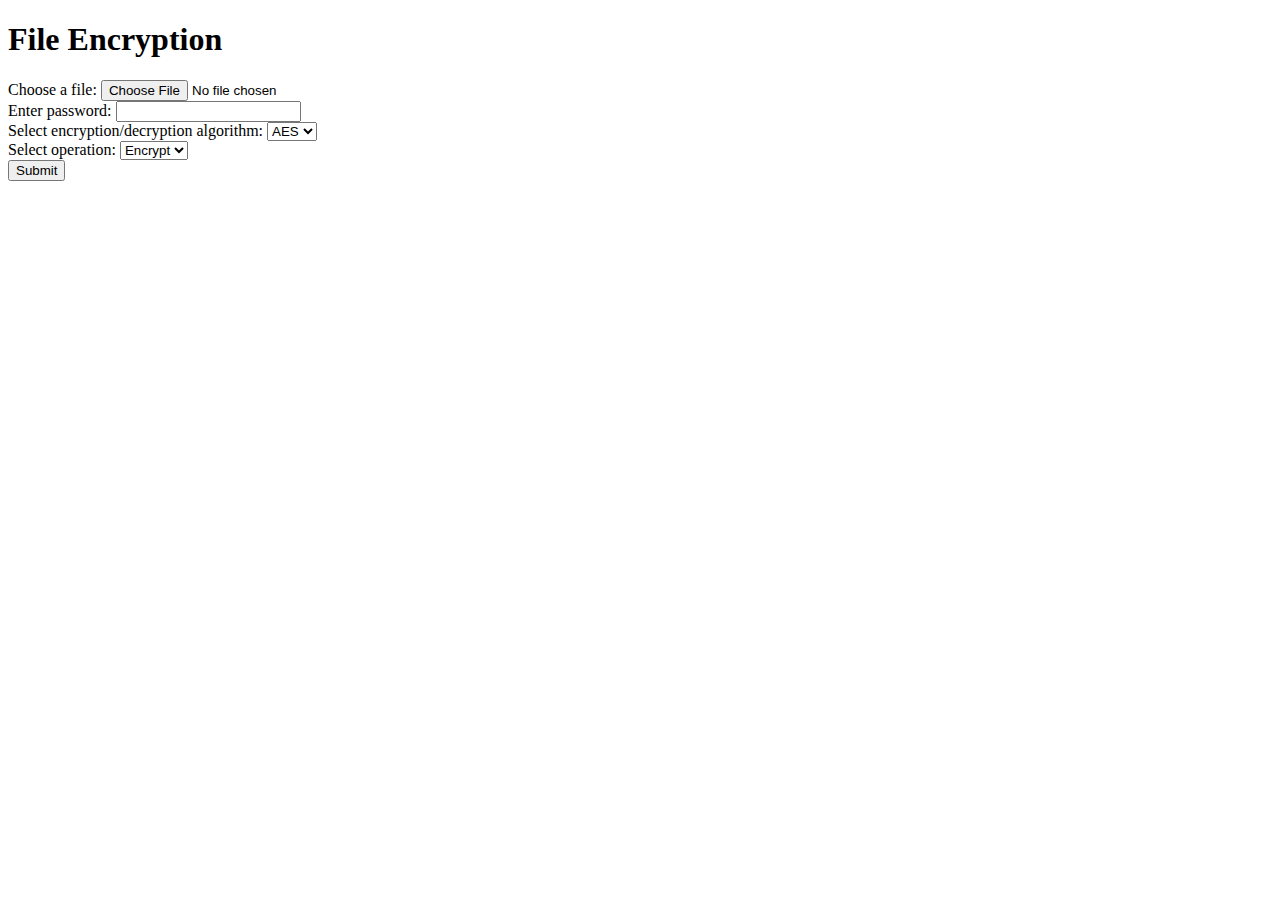
==== project/templates/index.html @ 1adf4c0d "working aes" ====
<!DOCTYPE html>
<html lang="en">
<head>
    <meta charset="UTF-8">
    <meta name="viewport" content="width=device-width, initial-scale=1.0">
    <title>File Encryption</title>
    <link rel="stylesheet" href="styles.css">
</head>
<body>
    <h1>File Encryption</h1>

    <form method="post" enctype="multipart/form-data" id="encryption-form">
        <label for="file">Choose a file:</label>
        <input type="file" name="file" id="file" required><br>

        <label for="password">Enter password:</label>
        <input type="password" name="password" id="password" required><br>

        <label for="algorithm">Select encryption/decryption algorithm:</label>
        <select name="algorithm" id="algorithm" required>
            <option value="AES">AES</option>
            <option value="RSA">RSA</option>
        </select><br>

        <label for="operation">Select operation:</label>
        <select name="operation" id="operation" required>
            <option value="encrypt">Encrypt</option>
            <option value="decrypt">Decrypt</option>
        </select><br>

        <input type="submit" value="Submit">
    </form>

    <div id="result-container" style="display:none;">
        <h2>Result:</h2>
        <div id="result"></div>
        <a href="#" id="download-link" download></a>
    </div>

    <script src="script.js"></script>
</body>
</html>
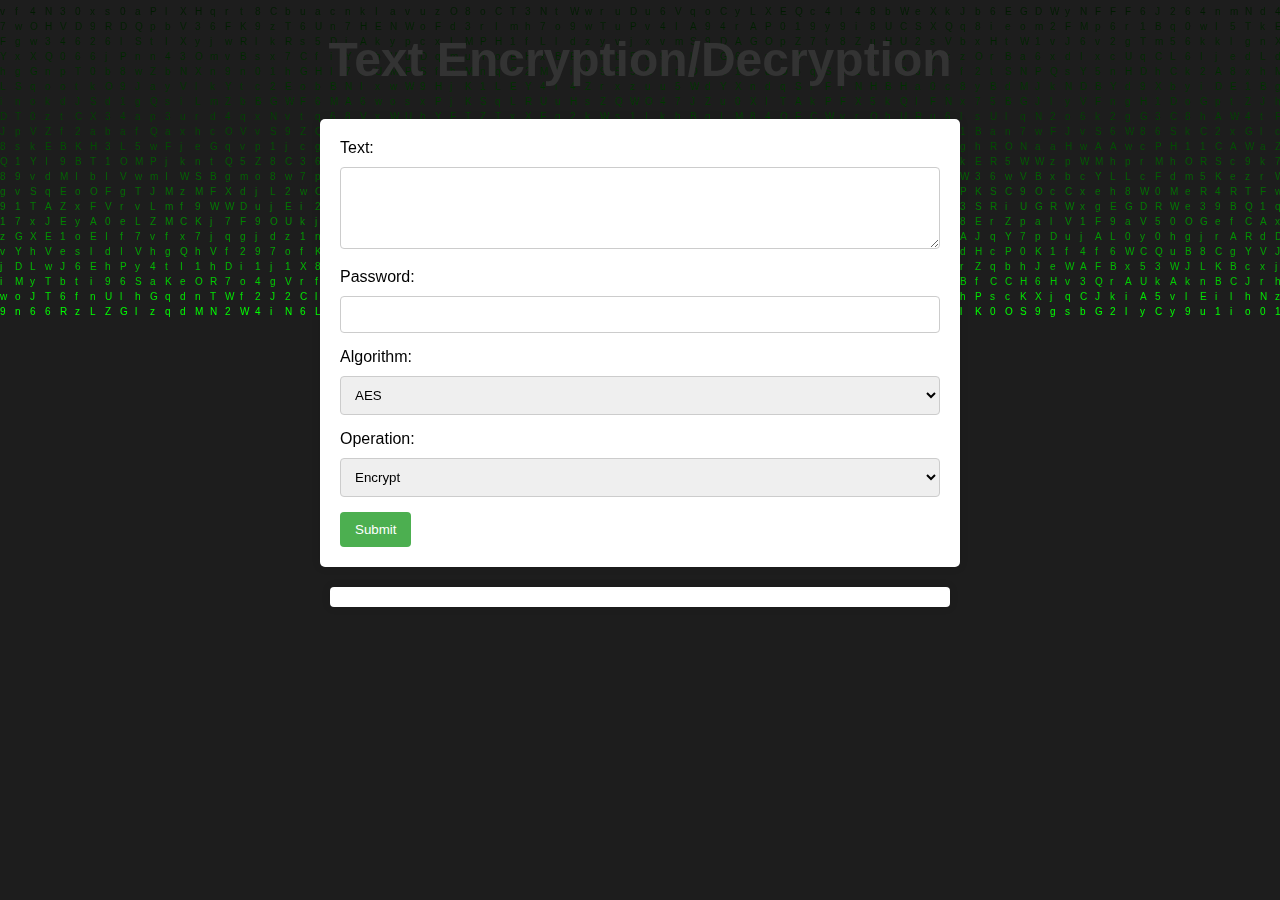
==== commit bc85aa35: "matrix rain added" ====
--- a/project/templates/index.html
+++ b/project/templates/index.html
@@ -1,42 +1,86 @@
 <!DOCTYPE html>
 <html lang="en">
+
 <head>
     <meta charset="UTF-8">
     <meta name="viewport" content="width=device-width, initial-scale=1.0">
-    <title>File Encryption</title>
-    <link rel="stylesheet" href="styles.css">
+    <title>Text Encryption/Decryption</title>
+    <link rel="stylesheet" href="../static/style.css">
+    <script src="../static/matrix-rain.js"></script>
+    <script src="https://code.jquery.com/jquery-3.6.4.min.js"></script>
+
 </head>
+
 <body>
-    <h1>File Encryption</h1>
+    <canvas id="matrixCanvas"></canvas>
 
-    <form method="post" enctype="multipart/form-data" id="encryption-form">
-        <label for="file">Choose a file:</label>
-        <input type="file" name="file" id="file" required><br>
+    <h1>Text Encryption/Decryption</h1>
 
-        <label for="password">Enter password:</label>
-        <input type="password" name="password" id="password" required><br>
+    <form id="crypto-form">
+        <label for="text">Text:</label>
+        <textarea id="text" name="text" rows="4" cols="50"></textarea>
 
-        <label for="algorithm">Select encryption/decryption algorithm:</label>
-        <select name="algorithm" id="algorithm" required>
+        <br>
+
+        <label for="password">Password:</label>
+        <input type="password" id="password" name="password">
+
+        <br>
+
+        <label for="algorithm">Algorithm:</label>
+        <select id="algorithm" name="algorithm">
             <option value="AES">AES</option>
             <option value="RSA">RSA</option>
-        </select><br>
+        </select>
 
-        <label for="operation">Select operation:</label>
-        <select name="operation" id="operation" required>
+        <br>
+
+        <label for="operation">Operation:</label>
+        <select id="operation" name="operation">
             <option value="encrypt">Encrypt</option>
             <option value="decrypt">Decrypt</option>
-        </select><br>
+        </select>
 
-        <input type="submit" value="Submit">
+        <br>
+
+        <button type="button" onclick="submitForm()">Submit</button>
     </form>
 
-    <div id="result-container" style="display:none;">
-        <h2>Result:</h2>
-        <div id="result"></div>
-        <a href="#" id="download-link" download></a>
-    </div>
+    <div id="result"></div>
 
-    <script src="script.js"></script>
+    <script>
+        function submitForm() {
+            var form = document.getElementById("crypto-form");
+            var formData = new FormData(form);
+    
+            var xhr = new XMLHttpRequest();
+            xhr.open("POST", "/", true);
+            xhr.onreadystatechange = function () {
+                if (xhr.readyState === 4 && xhr.status === 200) {
+                    var result = JSON.parse(xhr.responseText);
+                    var resultDiv = document.getElementById("result");
+    
+                    if (result.error) {
+                        resultDiv.innerText = result.error;
+                    } else {
+                        if (result.result) {
+                            resultDiv.innerText = result.result;
+                        } else if (result.cipher_text && result.private_key) {
+                            resultDiv.innerText = "Cipher Text: " + result.cipher_text + "\nPrivate Key: " + result.private_key;
+                        }
+                    }
+                }
+            };
+            xhr.send(formData);
+        }
+    </script>
+    <script>
+        $(document).ready(function () {
+            // Start Matrix rain animation when the document is ready
+            MatrixRain.init('matrixCanvas');
+        });
+    </script>
+    
 </body>
+
 </html>
--- a/project/static/style.css
+++ b/project/static/style.css
@@ -0,0 +1,83 @@
+/* style.css */
+/* style.css */
+body {
+    margin: 0;
+    overflow: hidden; /* Prevent scroll bars */
+}
+
+canvas#matrixCanvas {
+    position: fixed;
+    top: 0;
+    left: 0;
+    pointer-events: none; /* Allow clicks to go through the canvas */
+}
+
+h1,
+form,
+#result {
+    position: relative;
+    z-index: 1; /* Place form on top of the canvas */
+}
+
+/* Other existing styles */
+
+
+body {
+    font-family: Poppins, sans-serif;
+    background-color: #f5f5f5;
+    margin: 0;
+    padding: 0;
+}
+
+h1 {
+    color: #333;
+    text-align: center;
+    font-size: 3rem;
+}
+
+form {
+    max-width: 600px;
+    margin: 20px auto;
+    padding: 20px;
+    background-color: #fff;
+    border-radius: 5px;
+    box-shadow: 0 0 10px rgba(0, 0, 0, 0.1);
+}
+
+label {
+    display: block;
+    margin-bottom: 10px;
+}
+
+input,
+textarea,
+select {
+    width: 100%;
+    padding: 10px;
+    margin-bottom: 15px;
+    border: 1px solid #ccc;
+    border-radius: 4px;
+    box-sizing: border-box;
+}
+
+button {
+    background-color: #4caf50;
+    color: #fff;
+    padding: 10px 15px;
+    border: none;
+    border-radius: 4px;
+    cursor: pointer;
+}
+
+button:hover {
+    background-color: #45a049;
+}
+
+#result {
+    max-width: 600px;
+    margin: 20px auto;
+    padding: 10px;
+    background-color: #fff;
+    border-radius: 4px;
+    box-shadow: 0 0 10px rgba(0, 0, 0, 0.1);
+}
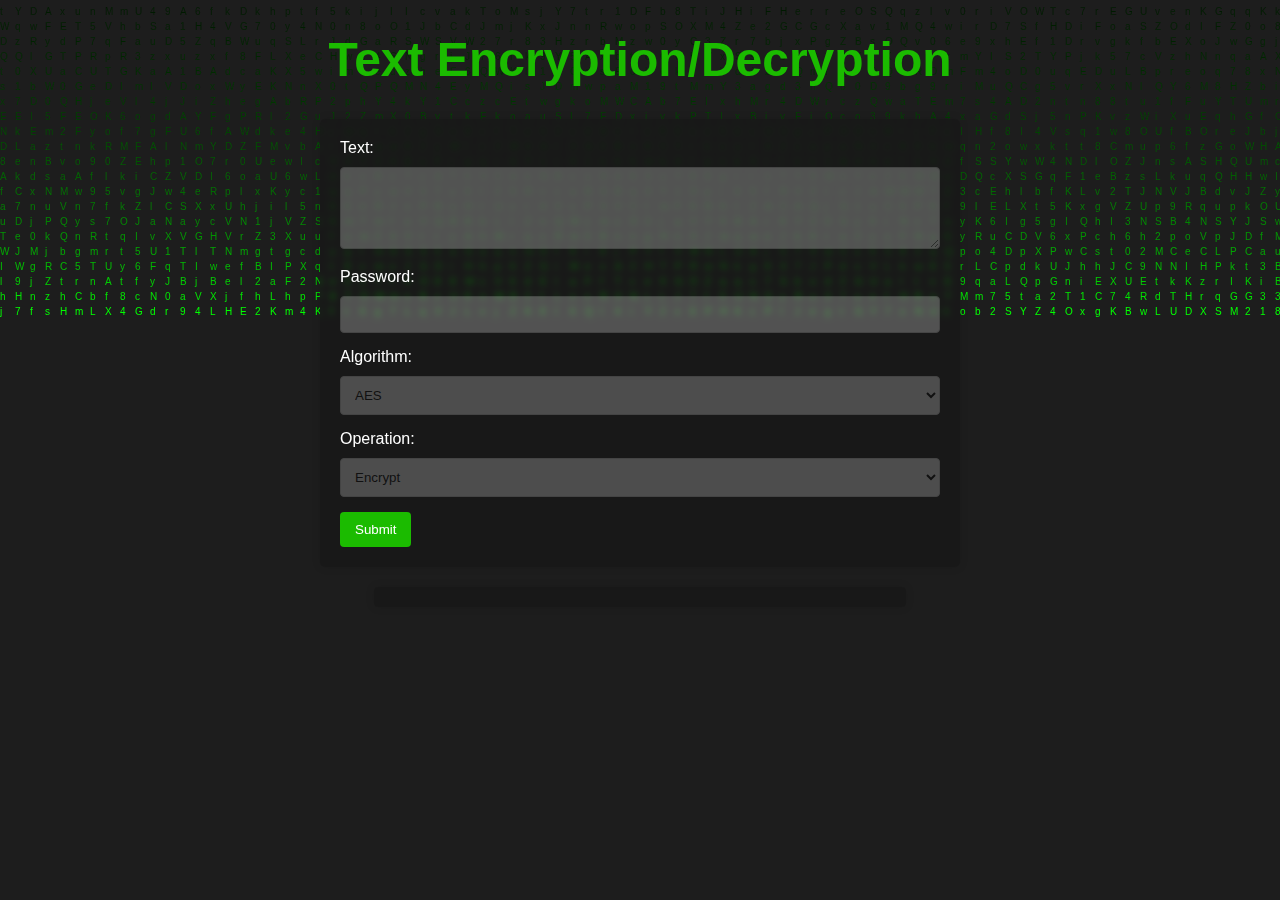
==== commit 9a057c91: "last update before project change" ====
--- a/project/templates/index.html
+++ b/project/templates/index.html
@@ -46,7 +46,12 @@
         <button type="button" onclick="submitForm()">Submit</button>
     </form>
 
-    <div id="result"></div>
+
+
+    <div class="result-container">
+        <pre id="result"></pre>
+    </div>
+    
 
     <script>
         function submitForm() {
@@ -64,9 +69,17 @@
                         resultDiv.innerText = result.error;
                     } else {
                         if (result.result) {
-                            resultDiv.innerText = result.result;
+                            resultDiv.innerHTML = result.result;
                         } else if (result.cipher_text && result.private_key) {
-                            resultDiv.innerText = "Cipher Text: " + result.cipher_text + "\nPrivate Key: " + result.private_key;
+                            var cipherTextDiv = document.createElement("div");
+                    cipherTextDiv.innerHTML = "Cipher Text: " + result.cipher_text;
+                    resultDiv.appendChild(cipherTextDiv);
+
+                    // Create div for private key
+                    var privateKeyDiv = document.createElement("div");
+                    privateKeyDiv.innerHTML = "Private Key: " + result.private_key;
+                    resultDiv.appendChild(privateKeyDiv);
+
                         }
                     }
                 }
--- a/project/static/style.css
+++ b/project/static/style.css
@@ -2,7 +2,7 @@
 /* style.css */
 body {
     margin: 0;
-    overflow: hidden; /* Prevent scroll bars */
+    overflow-y: hidden; /* Prevent scroll bars */
 }
 
 canvas#matrixCanvas {
@@ -30,7 +30,7 @@
 }
 
 h1 {
-    color: #333;
+    color: #1bbb00;
     text-align: center;
     font-size: 3rem;
 }
@@ -39,14 +39,16 @@
     max-width: 600px;
     margin: 20px auto;
     padding: 20px;
-    background-color: #fff;
+    background-color: #16161697;
     border-radius: 5px;
     box-shadow: 0 0 10px rgba(0, 0, 0, 0.1);
+    backdrop-filter: blur(3px);
 }
 
 label {
     display: block;
     margin-bottom: 10px;
+    color: white;
 }
 
 input,
@@ -58,10 +60,11 @@
     border: 1px solid #ccc;
     border-radius: 4px;
     box-sizing: border-box;
+    opacity: 25%;
 }
 
 button {
-    background-color: #4caf50;
+    background-color: #1bbb00;
     color: #fff;
     padding: 10px 15px;
     border: none;
@@ -74,10 +77,27 @@
 }
 
 #result {
-    max-width: 600px;
+    width: 40%;
     margin: 20px auto;
     padding: 10px;
-    background-color: #fff;
+    background-color: #16161697;
+    color: #1bbb00;
     border-radius: 4px;
     box-shadow: 0 0 10px rgba(0, 0, 0, 0.1);
 }
+
+
+#result-container {
+    margin-top: 20px; /* Adjust as needed */
+    padding: 10px;
+    border: 1px solid #ccc;
+    background-color: #f9f9f9;
+    max-width: 500px; /* Adjust as needed */
+    overflow: auto; /* Add a scrollbar if the content overflows */
+}
+
+#result {
+    white-space: pre-wrap; /* Preserve line breaks and wrap long lines */
+    font-family: 'Courier New', monospace; /* Optional: Use a monospaced font for better alignment */
+    font-size: 14px; /* Adjust as needed */
+}